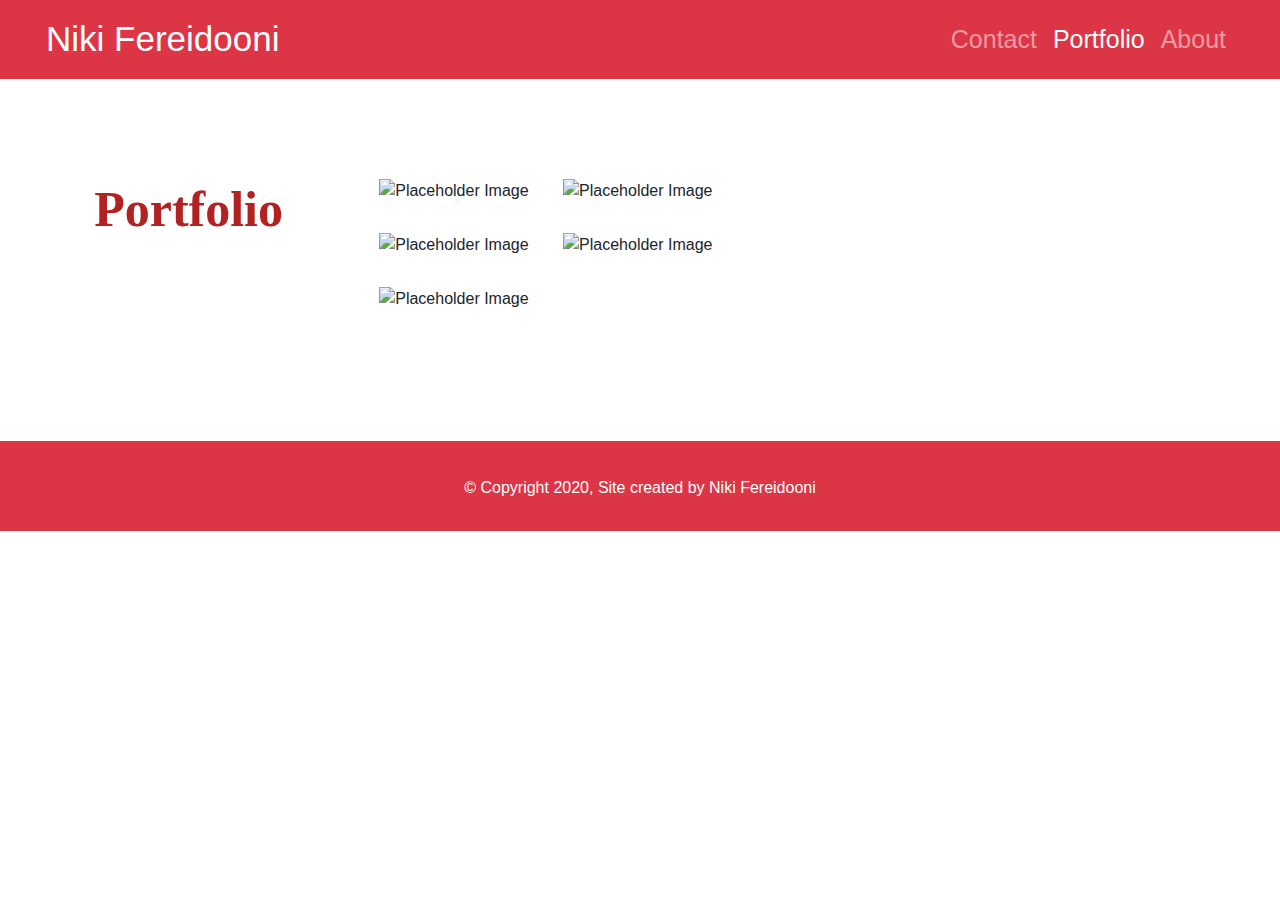
==== portfolio.html @ a9466b11 "Added content to all pages - image/text to About Me, form to Contact and placeholder images to Portf" ====
<!DOCTYPE html>
<html lang="en">
<head>
    <meta charset="UTF-8">
    <meta name="viewport" content="width=device-width, initial-scale=1.0">
    <title>Niki Fereidooni - Portfolio</title>
    <link rel="stylesheet" href="https://maxcdn.bootstrapcdn.com/bootstrap/4.1.0/css/bootstrap.min.css">
    <link rel="stylesheet" href="https://stackpath.bootstrapcdn.com/font-awesome/4.7.0/css/font-awesome.min.css">
    <link rel="stylesheet" href="style.css">
    <script src="https://ajax.googleapis.com/ajax/libs/jquery/3.3.1/jquery.min.js"></script>
    <script src="https://cdnjs.cloudflare.com/ajax/libs/popper.js/1.14.0/umd/popper.min.js"></script>
    <script src="https://maxcdn.bootstrapcdn.com/bootstrap/4.1.0/js/bootstrap.min.js"></script>
</head>

<body>

<!-- Navigation Bar -->

    <nav class="navbar navbar-expand-lg navbar-dark bg-danger">
        <a class="navbar-brand" href="#">Niki Fereidooni</a>
        <button class="navbar-toggler" type="button" data-toggle="collapse" data-target="#navbarNav">
            <span class="navbar-toggler-icon"></span>
        </button>

        <div class="collapse navbar-collapse" id="navbarNav">

            <ul class="navbar-nav ml-auto mt-2 mt-lg-0">
                <li class="nav-item">
                    <a class="nav-link" href="contact.html">Contact</a>
                </li>
                <li class="nav-item active">
                    <a class="nav-link" href="#">Portfolio<span class="sr-only">(current)</span></a>
                </li>
                <li class="nav-item">
                    <a class="nav-link" href="index.html">About</a>
                </li>
            </ul>

        </div>
    </nav>

<!-- Main Content -->

    <div class="main">
        <div class="row">
            <div class="col-1"></div>
            <h1><b>Portfolio</b></h1>
        

            <div class="media">
                <div class="col-1"></div>
                <div class="col-xs-11 col-md-7">
                <img class="image350 img-fluid" alt="Placeholder Image" src="https://via.placeholder.com/350" />
                <img class="image350 img-fluid" alt="Placeholder Image" src="https://via.placeholder.com/350" />
                <img class="image350 img-fluid" alt="Placeholder Image" src="https://via.placeholder.com/350" />
                <img class="image350 img-fluid" alt="Placeholder Image" src="https://via.placeholder.com/350" />
                <img class="image350 img-fluid" alt="Placeholder Image" src="https://via.placeholder.com/350" />
                </div>
                </div>
            </div>
        </div>
    <div>

<!-- Footer -->

    <footer>
        <div class="row bg-danger justify-content-center">

            <p>&#169; Copyright 2020, Site created by Niki Fereidooni</p>
        </div>
    </footer>

</body>

</html>
---- style.css ----
body {
    background-image: url('img_girl.jpg');
  }

.navbar-brand {
    font-size: 35px;
    margin-left: 30px;
}

.navbar-nav {
    font-size: 25px; 
    margin-right: 30px;  
}

.main {
    margin-top: 100px;
}

h1 {
    font-family: Cambria, Cochin, Georgia, Times, 'Times New Roman', serif;
    font-size: 50px;
    margin-bottom: 50px;
    color: firebrick;

}

.headshot {
    max-width: 250px;
    margin-right: 20px;
    margin-bottom: 5px;

}

.image350 {
    padding-right: 30px;
    padding-bottom: 30px;
}

.media-body p {
    padding-top: 5px;
    font-size: 20px;

}

@media only screen and (max-width: 600px) {
    .media-p1 {
      margin-top: 270px;
    }
  }

.status {
    padding-top: 10px;
    color: red;
}

footer {
    margin-top: 100px;
}

footer p {
    color: white;
    text-align: center;
    padding-top: 35px;
    padding-bottom: 15px;
}
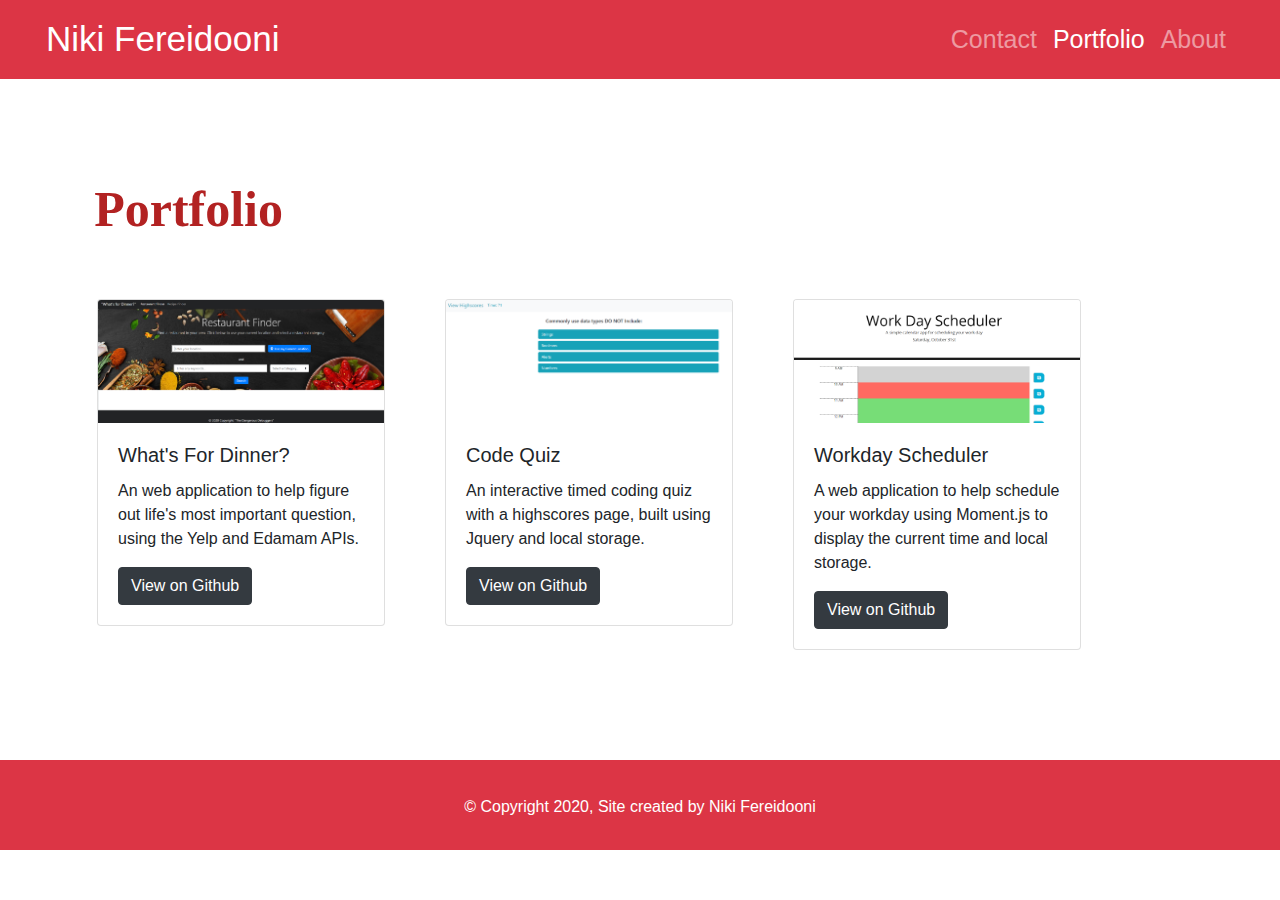
==== commit 0ec5aa52: "Updated profile and portfolio pages" ====
--- a/portfolio.html
+++ b/portfolio.html
@@ -1,5 +1,6 @@
 <!DOCTYPE html>
 <html lang="en">
+
 <head>
     <meta charset="UTF-8">
     <meta name="viewport" content="width=device-width, initial-scale=1.0">
@@ -14,7 +15,7 @@
 
 <body>
 
-<!-- Navigation Bar -->
+    <!-- Navigation Bar -->
 
     <nav class="navbar navbar-expand-lg navbar-dark bg-danger">
         <a class="navbar-brand" href="#">Niki Fereidooni</a>
@@ -39,29 +40,65 @@
         </div>
     </nav>
 
-<!-- Main Content -->
+    <!-- Main Content -->
 
     <div class="main">
         <div class="row">
             <div class="col-1"></div>
             <h1><b>Portfolio</b></h1>
-        
+        </div>
 
+
+        <div class="row d-flex">
             <div class="media">
                 <div class="col-1"></div>
-                <div class="col-xs-11 col-md-7">
-                <img class="image350 img-fluid" alt="Placeholder Image" src="https://via.placeholder.com/350" />
-                <img class="image350 img-fluid" alt="Placeholder Image" src="https://via.placeholder.com/350" />
-                <img class="image350 img-fluid" alt="Placeholder Image" src="https://via.placeholder.com/350" />
-                <img class="image350 img-fluid" alt="Placeholder Image" src="https://via.placeholder.com/350" />
-                <img class="image350 img-fluid" alt="Placeholder Image" src="https://via.placeholder.com/350" />
+
+                <!-- Cards -->
+                <div class="col-xs-12 col-sm-6 col-md-4">
+                    <div class="card" style="width: 18rem;">
+                        <img class="card-img-top" src="./assets/img/restaurantfinder.PNG"
+                            alt="What's for Dinner Project Screenshot">
+                        <div class="card-body">
+                            <h5 class="card-title">What's For Dinner?</h5>
+                            <p class="card-text">An web application to help figure out life's most important
+                                question, using the Yelp and Edamam APIs.</p>
+                            <a href="https://ryanbrowne360.github.io/Project1/" class="btn btn-dark">View on
+                                Github</a>
+                        </div>
+                    </div>
                 </div>
+                <div class="col-xs-12 col-sm-6 col-md-4">
+                    <div class="card" style="width: 18rem;">
+                        <img class="card-img-top" src="./assets/img/codequiz.PNG" alt="Code Quiz Project Screenshot">
+                        <div class="card-body">
+                            <h5 class="card-title">Code Quiz</h5>
+                            <p class="card-text">An interactive timed coding quiz with a highscores page, built using
+                                Jquery
+                                and local storage.</p>
+                            <a href="https://nfereidooni.github.io/nf_code_quiz/" class="btn btn-dark">View on
+                                Github</a>
+                        </div>
+                    </div>
+                </div>
+                <div class="col-xs-12 col-sm-6 col-md-4">
+                    <div class="card" style="width: 18rem;">
+                        <img class="card-img-top" src="./assets/img/workdayscheduler.PNG"
+                            alt="Workday Scheduler Project Screenshot">
+                        <div class="card-body">
+                            <h5 class="card-title">Workday Scheduler</h5>
+                            <p class="card-text">A web application to help schedule your workday using Moment.js to
+                                display
+                                the current time and local storage.</p>
+                            <a href="https://nfereidooni.github.io/nf_workday_scheduler/" class="btn btn-dark">View
+                                on Github</a>
+                        </div>
+                    </div>
                 </div>
             </div>
         </div>
-    <div>
+    </div>
 
-<!-- Footer -->
+    <!-- Footer -->
 
     <footer>
         <div class="row bg-danger justify-content-center">
--- a/style.css
+++ b/style.css
@@ -32,9 +32,8 @@
 
 }
 
-.image350 {
-    padding-right: 30px;
-    padding-bottom: 30px;
+.card {
+    margin: 10px;
 }
 
 .media-body p {
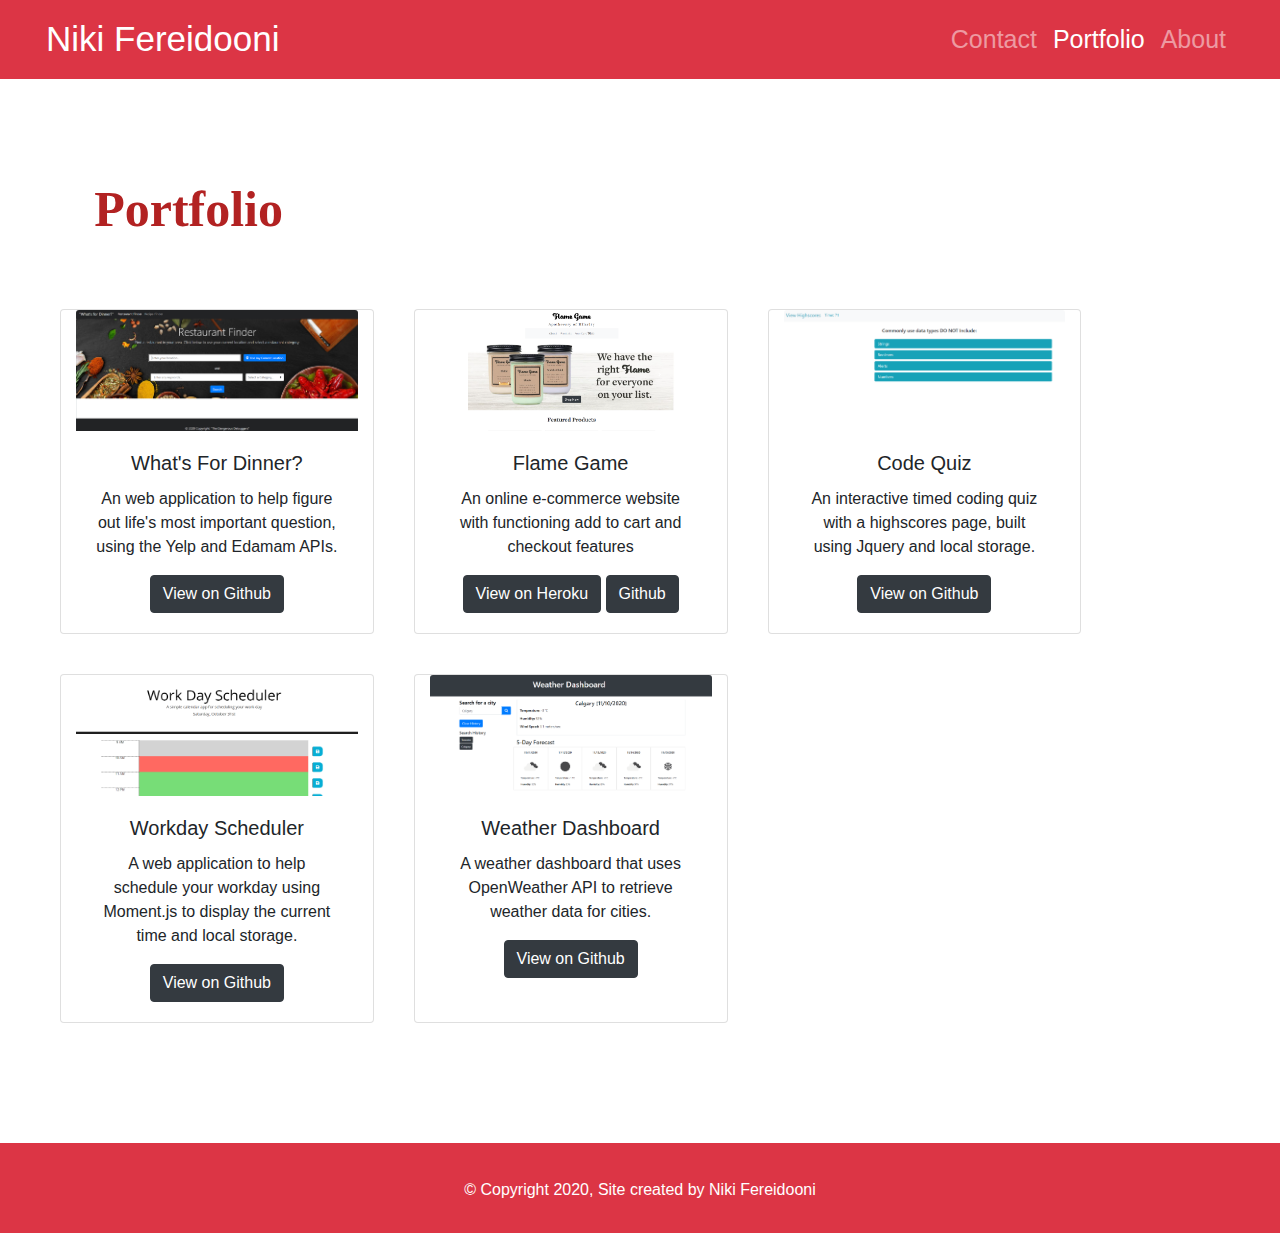
==== commit a4b27983: "completed portfolio update" ====
--- a/portfolio.html
+++ b/portfolio.html
@@ -49,12 +49,77 @@
         </div>
 
 
-        <div class="row d-flex">
-            <div class="media">
-                <div class="col-1"></div>
+                <!-- <div class="col-1"></div> -->
 
                 <!-- Cards -->
-                <div class="col-xs-12 col-sm-6 col-md-4">
+                <div class="row portfolioContainer">
+
+                <div class="card col-xs-12 col-sm-5 col-md-3 text-center justify-content-center" id="portfolioCard">
+                    <div id="imageContainer">
+                        <img class="card-img-top" src="./assets/img/restaurantfinder.PNG" id="porfolioImg" />
+                    </div>
+                    <div class="card-body">
+                        <h5 class="card-title">What's For Dinner?</h5>
+                        <p class="card-text">An web application to help figure out life's most important
+                            question, using the Yelp and Edamam APIs.</p>
+                        <a href="https://ryanbrowne360.github.io/Project1/" class="btn btn-dark">View on
+                            Github</a>
+                    </div>
+                </div>
+
+                <div class="card col-xs-12 col-sm-5 col-md-3 text-center justify-content-center" id="portfolioCard">
+                    <div id="imageContainer">
+                        <img class="card-img-top" src="./assets/img/flamegame.PNG" id="porfolioImg" />
+                    </div>
+                    <div class="card-body">
+                        <h5 class="card-title">Flame Game</h5>
+                        <p class="card-text">An online e-commerce website with functioning add to cart and checkout features</p>
+                        <a href="https://tranquil-temple-78360.herokuapp.com/" class="btn btn-dark">View on
+                            Heroku</a>
+                        <a href="https://github.com/SSamoridny/Project-2-Flame-Game" class="btn btn-dark">Github</a>
+                    </div>
+                </div>
+
+                <div class="card col-xs-12 col-sm-5 col-md-3 text-center justify-content-center" id="portfolioCard">
+                    <div id="imageContainer">
+                        <img class="card-img-top" src="./assets/img/codequiz.PNG" id="porfolioImg" />
+                    </div>
+                    <div class="card-body">
+                        <h5 class="card-title">Code Quiz</h5>
+                            <p class="card-text">An interactive timed coding quiz with a highscores page, built using
+                                Jquery
+                                and local storage.</p>
+                            <a href="https://nfereidooni.github.io/nf_code_quiz/" class="btn btn-dark">View on
+                                Github</a>
+                    </div>
+                </div>
+
+                <div class="card col-xs-12 col-sm-5 col-md-3 text-center justify-content-center" id="portfolioCard">
+                    <div id="imageContainer">
+                        <img class="card-img-top" src="./assets/img/workdayscheduler.PNG" id="porfolioImg" />
+                    </div>
+                    <div class="card-body">
+                        <h5 class="card-title">Workday Scheduler</h5>
+                            <p class="card-text">A web application to help schedule your workday using Moment.js to
+                                display the current time and local storage.</p>
+                            <a href="https://nfereidooni.github.io/nf_workday_scheduler/" class="btn btn-dark">View
+                                on Github</a>
+                    </div>
+                </div>
+
+                <div class="card col-xs-12 col-sm-5 col-md-3 text-center justify-content-center" id="portfolioCard">
+                    <div id="imageContainer">
+                        <img class="card-img-top" src="./assets/img/weathedashboard.PNG" id="porfolioImg" />
+                    </div>
+                    <div class="card-body">
+                        <h5 class="card-title">Weather Dashboard</h5>
+                        <p class="card-text">A weather dashboard that uses OpenWeather API to retrieve weather data for cities.</p>
+                        <a href="https://nfereidooni.github.io/nf_weather_dashboard/Assets/index.html" class="btn btn-dark">View on
+                            Github</a>
+                    </div>
+                </div>
+
+                <!-- <div class="col-xs-12 col-sm-6 col-md-4">
                     <div class="card" style="width: 18rem;">
                         <img class="card-img-top" src="./assets/img/restaurantfinder.PNG"
                             alt="What's for Dinner Project Screenshot">
@@ -67,6 +132,20 @@
                         </div>
                     </div>
                 </div>
+                <div class="col-xs-12 col-sm-6 col-md-4">
+                    <div class="card" style="width: 18rem;">
+                        <img class="card-img-top" src="./assets/img/flamegame.PNG"
+                            alt="Flame Game Project Screenshot">
+                        <div class="card-body">
+                            <h5 class="card-title">Flame Game</h5>
+                            <p class="card-text">An online e-commerce website with functioning add to cart and checkout features</p>
+                            <a href="https://tranquil-temple-78360.herokuapp.com/" class="btn btn-dark">View on
+                                Heroku</a>
+                            <a href="https://github.com/SSamoridny/Project-2-Flame-Game" class="btn btn-dark">Github</a>
+                        </div>
+                    </div>
+                </div>
+
                 <div class="col-xs-12 col-sm-6 col-md-4">
                     <div class="card" style="width: 18rem;">
                         <img class="card-img-top" src="./assets/img/codequiz.PNG" alt="Code Quiz Project Screenshot">
@@ -93,8 +172,7 @@
                                 on Github</a>
                         </div>
                     </div>
-                </div>
-            </div>
+                </div> -->
         </div>
     </div>
 
--- a/style.css
+++ b/style.css
@@ -32,8 +32,12 @@
 
 }
 
-.card {
-    margin: 10px;
+.portfolioContainer {
+    margin-left: 40px;
+}
+
+#portfolioCard {
+    margin: 20px;
 }
 
 .media-body p {
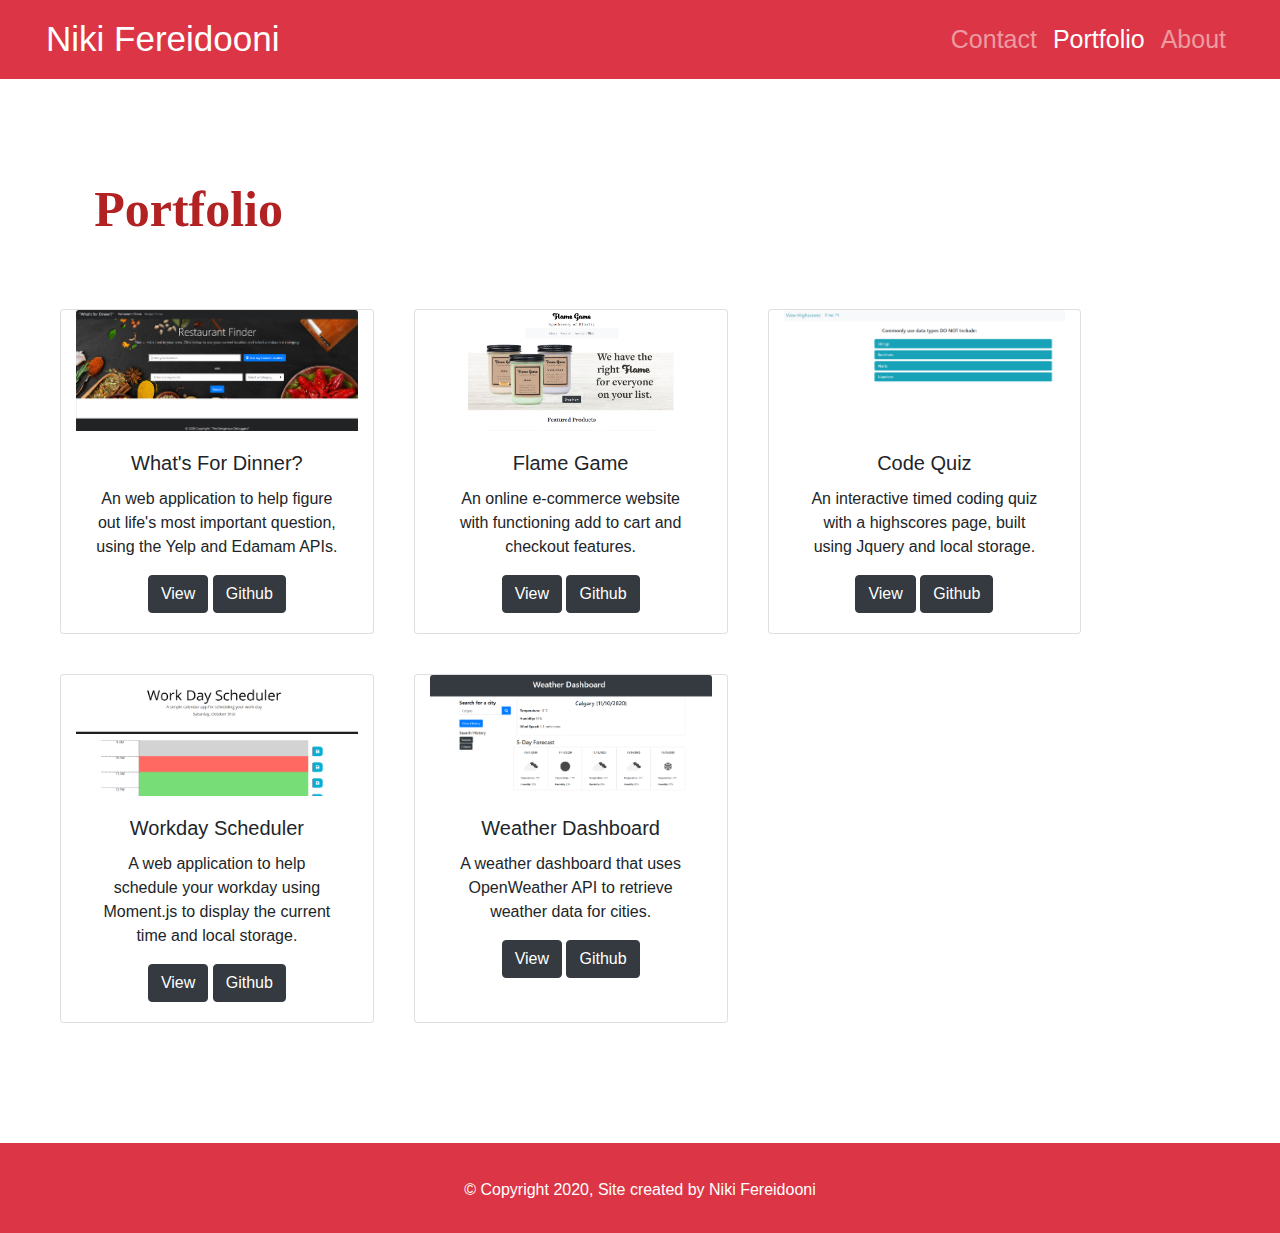
==== commit f00e1f60: "updated portfolio buttons" ====
--- a/portfolio.html
+++ b/portfolio.html
@@ -48,9 +48,6 @@
             <h1><b>Portfolio</b></h1>
         </div>
 
-
-                <!-- <div class="col-1"></div> -->
-
                 <!-- Cards -->
                 <div class="row portfolioContainer">
 
@@ -62,8 +59,8 @@
                         <h5 class="card-title">What's For Dinner?</h5>
                         <p class="card-text">An web application to help figure out life's most important
                             question, using the Yelp and Edamam APIs.</p>
-                        <a href="https://ryanbrowne360.github.io/Project1/" class="btn btn-dark">View on
-                            Github</a>
+                        <a href="https://ryanbrowne360.github.io/Project1/" class="btn btn-dark">View</a>
+                        <a href="https://github.com/ryanbrowne360/Project1" class="btn btn-dark">Github</a>
                     </div>
                 </div>
 
@@ -73,9 +70,8 @@
                     </div>
                     <div class="card-body">
                         <h5 class="card-title">Flame Game</h5>
-                        <p class="card-text">An online e-commerce website with functioning add to cart and checkout features</p>
-                        <a href="https://tranquil-temple-78360.herokuapp.com/" class="btn btn-dark">View on
-                            Heroku</a>
+                        <p class="card-text">An online e-commerce website with functioning add to cart and checkout features.</p>
+                        <a href="https://tranquil-temple-78360.herokuapp.com/" class="btn btn-dark">View</a>
                         <a href="https://github.com/SSamoridny/Project-2-Flame-Game" class="btn btn-dark">Github</a>
                     </div>
                 </div>
@@ -87,10 +83,9 @@
                     <div class="card-body">
                         <h5 class="card-title">Code Quiz</h5>
                             <p class="card-text">An interactive timed coding quiz with a highscores page, built using
-                                Jquery
-                                and local storage.</p>
-                            <a href="https://nfereidooni.github.io/nf_code_quiz/" class="btn btn-dark">View on
-                                Github</a>
+                                Jquery and local storage.</p>
+                            <a href="https://nfereidooni.github.io/nf_code_quiz/" class="btn btn-dark">View</a>
+                            <a href="https://github.com/nfereidooni/nf_code_quiz" class="btn btn-dark">Github</a>
                     </div>
                 </div>
 
@@ -102,8 +97,8 @@
                         <h5 class="card-title">Workday Scheduler</h5>
                             <p class="card-text">A web application to help schedule your workday using Moment.js to
                                 display the current time and local storage.</p>
-                            <a href="https://nfereidooni.github.io/nf_workday_scheduler/" class="btn btn-dark">View
-                                on Github</a>
+                            <a href="https://nfereidooni.github.io/nf_workday_scheduler/" class="btn btn-dark">View</a>
+                            <a href="https://github.com/nfereidooni/nf_workday_scheduler" class="btn btn-dark">Github</a>
                     </div>
                 </div>
 
@@ -114,65 +109,11 @@
                     <div class="card-body">
                         <h5 class="card-title">Weather Dashboard</h5>
                         <p class="card-text">A weather dashboard that uses OpenWeather API to retrieve weather data for cities.</p>
-                        <a href="https://nfereidooni.github.io/nf_weather_dashboard/Assets/index.html" class="btn btn-dark">View on
-                            Github</a>
+                        <a href="https://nfereidooni.github.io/nf_weather_dashboard/Assets/index.html" class="btn btn-dark">View</a>
+                        <a href="https://github.com/nfereidooni/nf_weather_dashboard" class="btn btn-dark">Github</a>
                     </div>
                 </div>
 
-                <!-- <div class="col-xs-12 col-sm-6 col-md-4">
-                    <div class="card" style="width: 18rem;">
-                        <img class="card-img-top" src="./assets/img/restaurantfinder.PNG"
-                            alt="What's for Dinner Project Screenshot">
-                        <div class="card-body">
-                            <h5 class="card-title">What's For Dinner?</h5>
-                            <p class="card-text">An web application to help figure out life's most important
-                                question, using the Yelp and Edamam APIs.</p>
-                            <a href="https://ryanbrowne360.github.io/Project1/" class="btn btn-dark">View on
-                                Github</a>
-                        </div>
-                    </div>
-                </div>
-                <div class="col-xs-12 col-sm-6 col-md-4">
-                    <div class="card" style="width: 18rem;">
-                        <img class="card-img-top" src="./assets/img/flamegame.PNG"
-                            alt="Flame Game Project Screenshot">
-                        <div class="card-body">
-                            <h5 class="card-title">Flame Game</h5>
-                            <p class="card-text">An online e-commerce website with functioning add to cart and checkout features</p>
-                            <a href="https://tranquil-temple-78360.herokuapp.com/" class="btn btn-dark">View on
-                                Heroku</a>
-                            <a href="https://github.com/SSamoridny/Project-2-Flame-Game" class="btn btn-dark">Github</a>
-                        </div>
-                    </div>
-                </div>
-
-                <div class="col-xs-12 col-sm-6 col-md-4">
-                    <div class="card" style="width: 18rem;">
-                        <img class="card-img-top" src="./assets/img/codequiz.PNG" alt="Code Quiz Project Screenshot">
-                        <div class="card-body">
-                            <h5 class="card-title">Code Quiz</h5>
-                            <p class="card-text">An interactive timed coding quiz with a highscores page, built using
-                                Jquery
-                                and local storage.</p>
-                            <a href="https://nfereidooni.github.io/nf_code_quiz/" class="btn btn-dark">View on
-                                Github</a>
-                        </div>
-                    </div>
-                </div>
-                <div class="col-xs-12 col-sm-6 col-md-4">
-                    <div class="card" style="width: 18rem;">
-                        <img class="card-img-top" src="./assets/img/workdayscheduler.PNG"
-                            alt="Workday Scheduler Project Screenshot">
-                        <div class="card-body">
-                            <h5 class="card-title">Workday Scheduler</h5>
-                            <p class="card-text">A web application to help schedule your workday using Moment.js to
-                                display
-                                the current time and local storage.</p>
-                            <a href="https://nfereidooni.github.io/nf_workday_scheduler/" class="btn btn-dark">View
-                                on Github</a>
-                        </div>
-                    </div>
-                </div> -->
         </div>
     </div>
 
